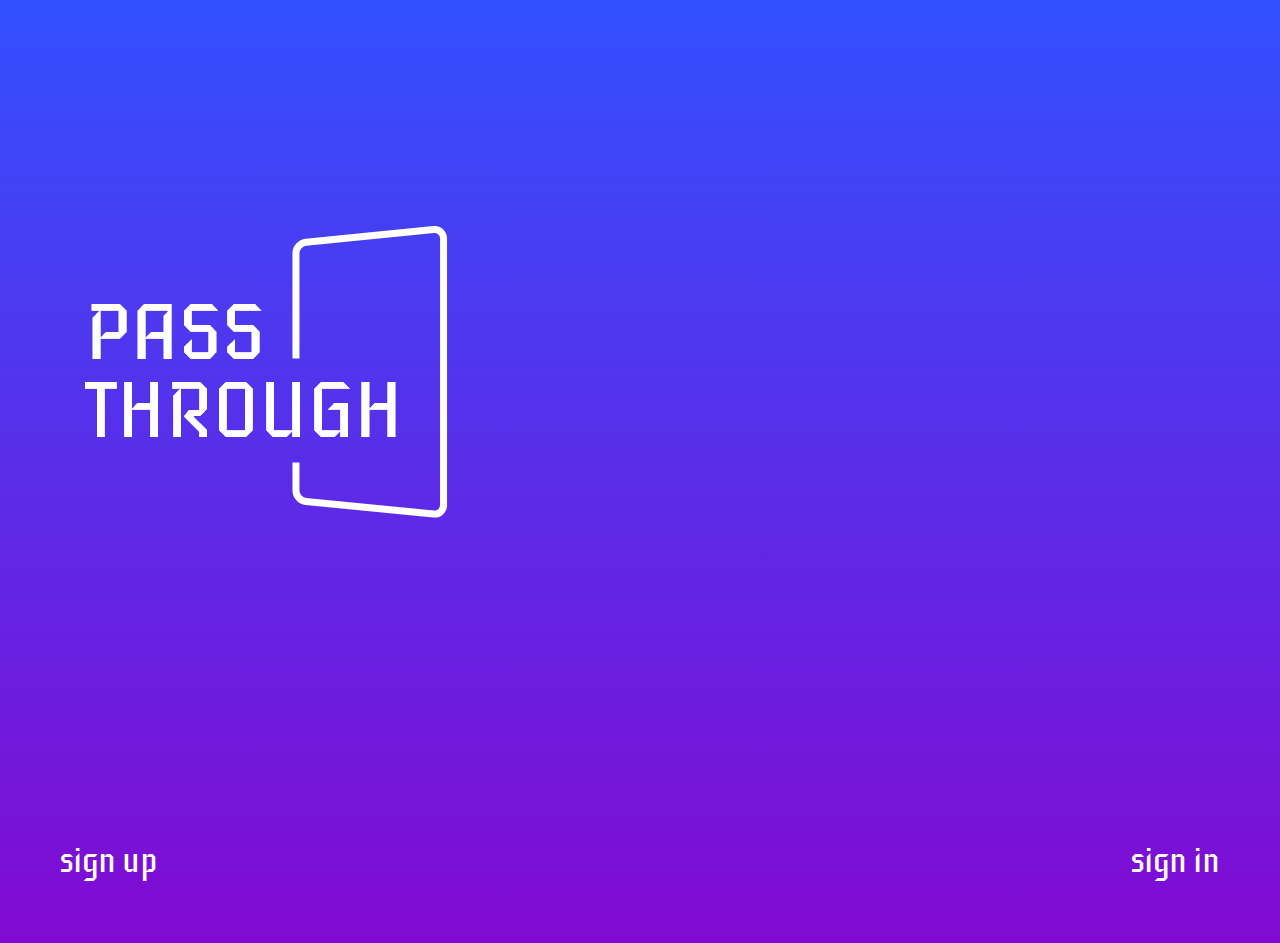
==== index.html @ 7331b7db "1" ====
<!DOCTYPE html>
<html lang="en">
  <head>
    <meta charset="UTF-8" />
    <meta name="viewport" content="width=device-width, initial-scale=1.0" />
    <meta http-equiv="X-UA-Compatible" content="ie=edge" />
    <link rel="stylesheet" href="css/styles.css" />
    <title>Main Page</title>
  </head>
  <body class="bg-color">
    <main class="main">
      <div class="main main__logo">
        <img src="images/symbol.png" alt="" />
      </div>
      <div class="main main__sign">
        <a href="signup.html">
          <div class="main main__nav-signup">sign up</div></a
        >
        <a href="signin.html"
          ><div class="main main__nav-signin">sign in</div></a
        >
      </div>
    </main>
  </body>
</html>
---- css/styles.css ----
@import url("https://fonts.googleapis.com/css?family=Barlow:300,400|Iceberg");
@import "reset.css";
@import "index.css";
@import "header.css";
@import "signin.css";

body {
  width: 480px;
  height: 800px;
  margin-left: 45px;
  background-image: linear-gradient(to bottom, #3250ff, #820ad2);
}

a {
  color: inherit;
  text-decoration: none;
}
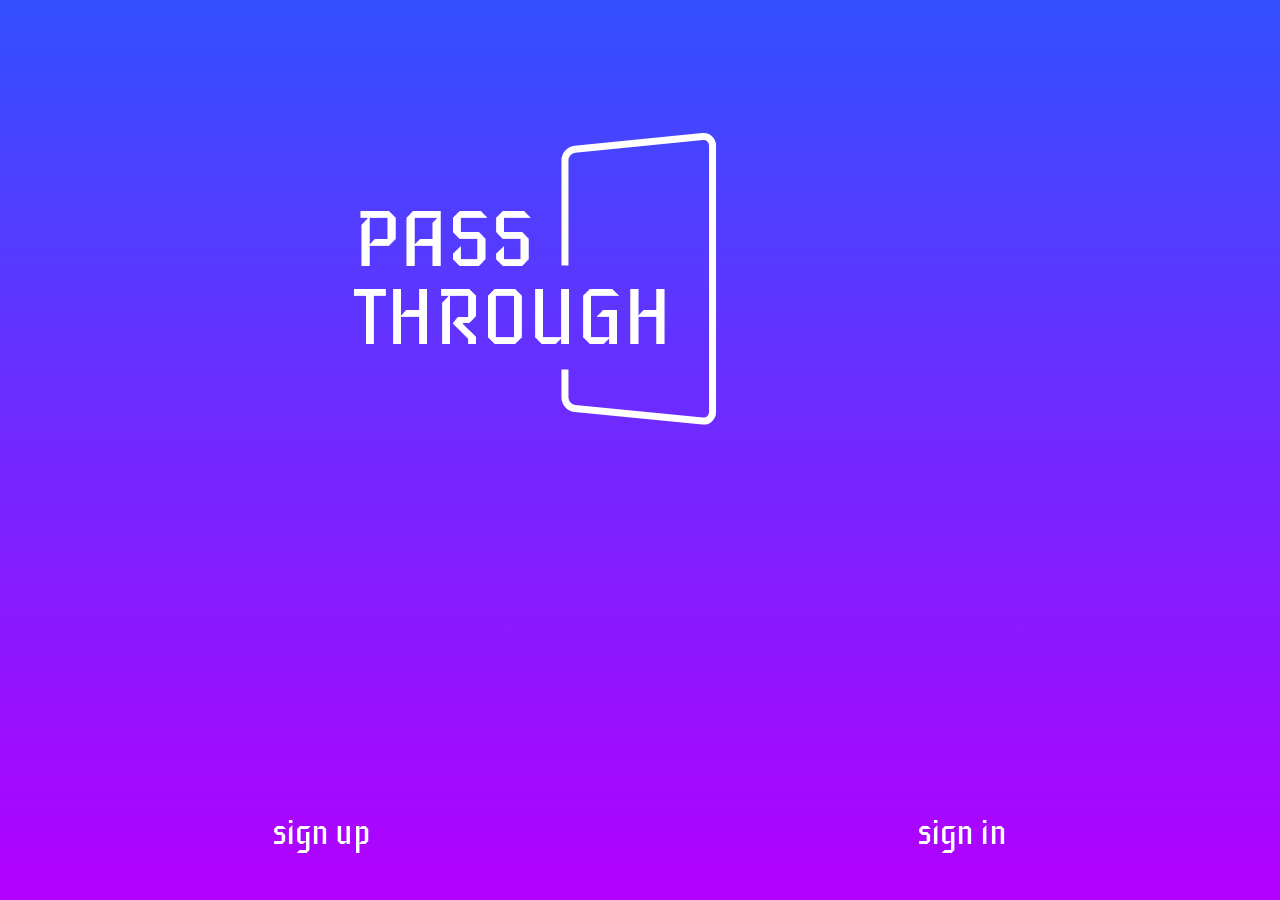
==== commit 439f7e1f: "1page" ====
--- a/index.html
+++ b/index.html
@@ -10,16 +10,16 @@
   <body class="bg-color">
     <main class="main">
       <div class="main main__logo">
-        <img src="images/symbol.png" alt="" />
-      </div>
-      <div class="main main__sign">
-        <a href="signup.html">
-          <div class="main main__nav-signup">sign up</div></a
-        >
-        <a href="signin.html"
-          ><div class="main main__nav-signin">sign in</div></a
-        >
+        <img src="images/symbol.png" />
       </div>
     </main>
+    <nav class="nav">
+      <ul class="nav__list">
+        <a href="signup.html">
+          <li class="main main__nav-signup">sign up</li></a
+        >
+        <a href="signin.html"><li class="main main__nav-signin">sign in</li></a>
+      </ul>
+    </nav>
   </body>
 </html>
--- a/css/styles.css
+++ b/css/styles.css
@@ -4,11 +4,14 @@
 @import "header.css";
 @import "signin.css";
 
+* {
+  box-sizing: border-box;
+}
+
 body {
-  width: 480px;
-  height: 800px;
   margin-left: 45px;
-  background-image: linear-gradient(to bottom, #3250ff, #820ad2);
+
+  background-image: linear-gradient(to bottom, #3250ff, #b300ff);
 }
 
 a {
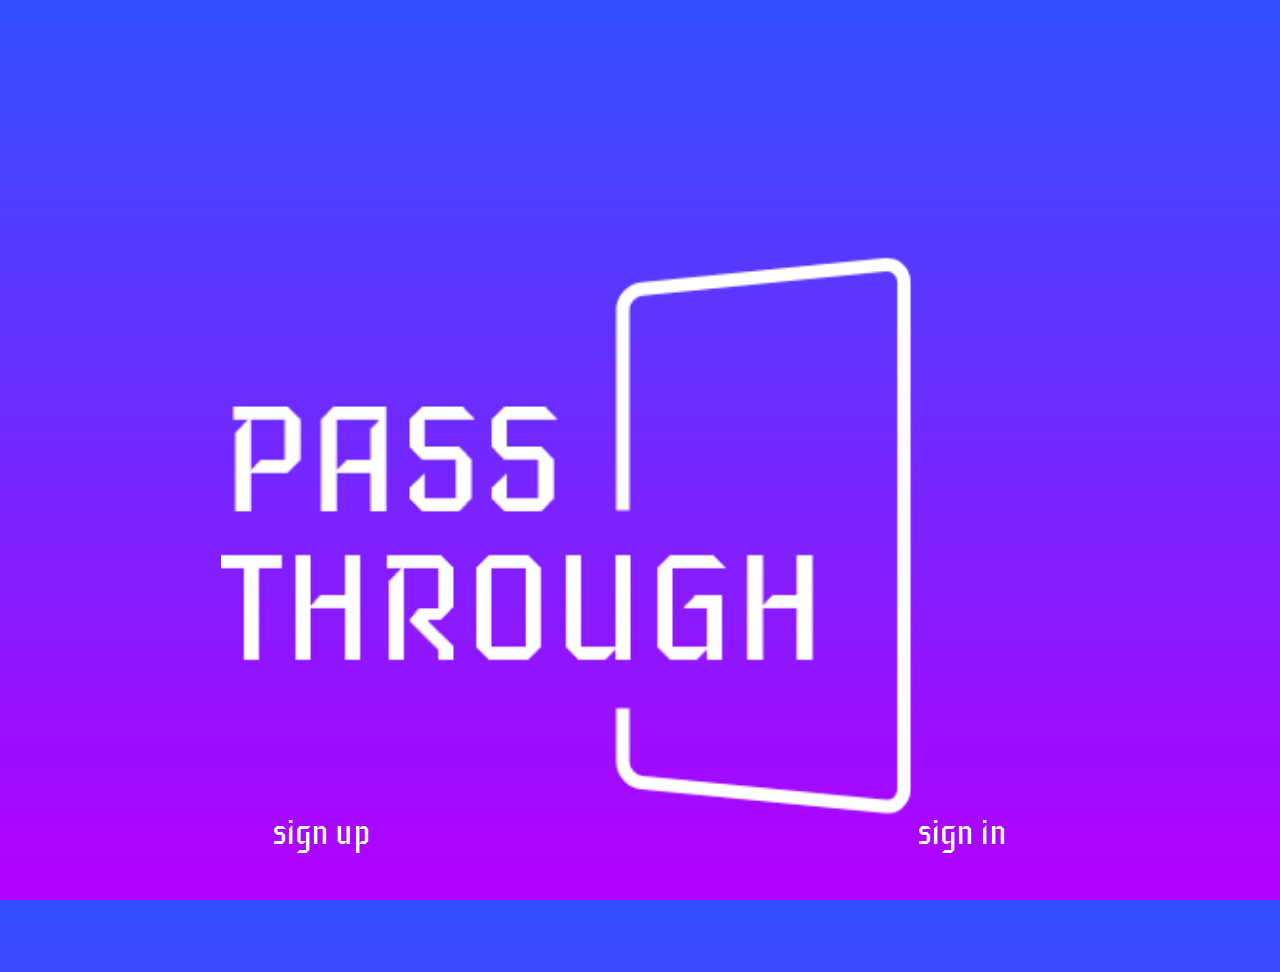
==== commit dc8944bf: "nolink" ====
--- a/index.html
+++ b/index.html
@@ -4,17 +4,25 @@
     <meta charset="UTF-8" />
     <meta name="viewport" content="width=device-width, initial-scale=1.0" />
     <meta http-equiv="X-UA-Compatible" content="ie=edge" />
+    <link
+      rel="stylesheet"
+      href="https://use.fontawesome.com/releases/v5.8.1/css/all.css"
+      integrity="sha384-50oBUHEmvpQ+1lW4y57PTFmhCaXp0ML5d60M1M7uH2+nqUivzIebhndOJK28anvf"
+      crossorigin="anonymous"
+    />
+
     <link rel="stylesheet" href="css/styles.css" />
+
     <title>Main Page</title>
   </head>
   <body class="bg-color">
     <main class="main">
       <div class="main main__logo">
-        <img src="images/symbol.png" />
+        <img class="main-logo" src="images/symbol.png" />
       </div>
     </main>
-    <nav class="nav">
-      <ul class="nav__list">
+    <nav class="navi">
+      <ul class="navi__list">
         <a href="signup.html">
           <li class="main main__nav-signup">sign up</li></a
         >
--- a/css/styles.css
+++ b/css/styles.css
@@ -1,16 +1,26 @@
-@import url("https://fonts.googleapis.com/css?family=Barlow:300,400|Iceberg");
+@import url("https://fonts.googleapis.com/css?family=Noto+Sans+KR|Barlow:300,400|Iceberg");
 @import "reset.css";
 @import "index.css";
 @import "header.css";
 @import "signin.css";
+@import "signup.css";
+@import "signupnext.css";
+@import "loginheader.css";
+@import "friends.css";
+@import "nav-bar.css";
+@import "invite.css";
+@import "permission.css";
+@import "noinvitations.css";
+@import "invitations.css";
+@import "createkeys.css";
+@import "guestkeys.css";
+@import "wallet.css";
 
 * {
   box-sizing: border-box;
 }
 
 body {
-  margin-left: 45px;
-
   background-image: linear-gradient(to bottom, #3250ff, #b300ff);
 }
 
